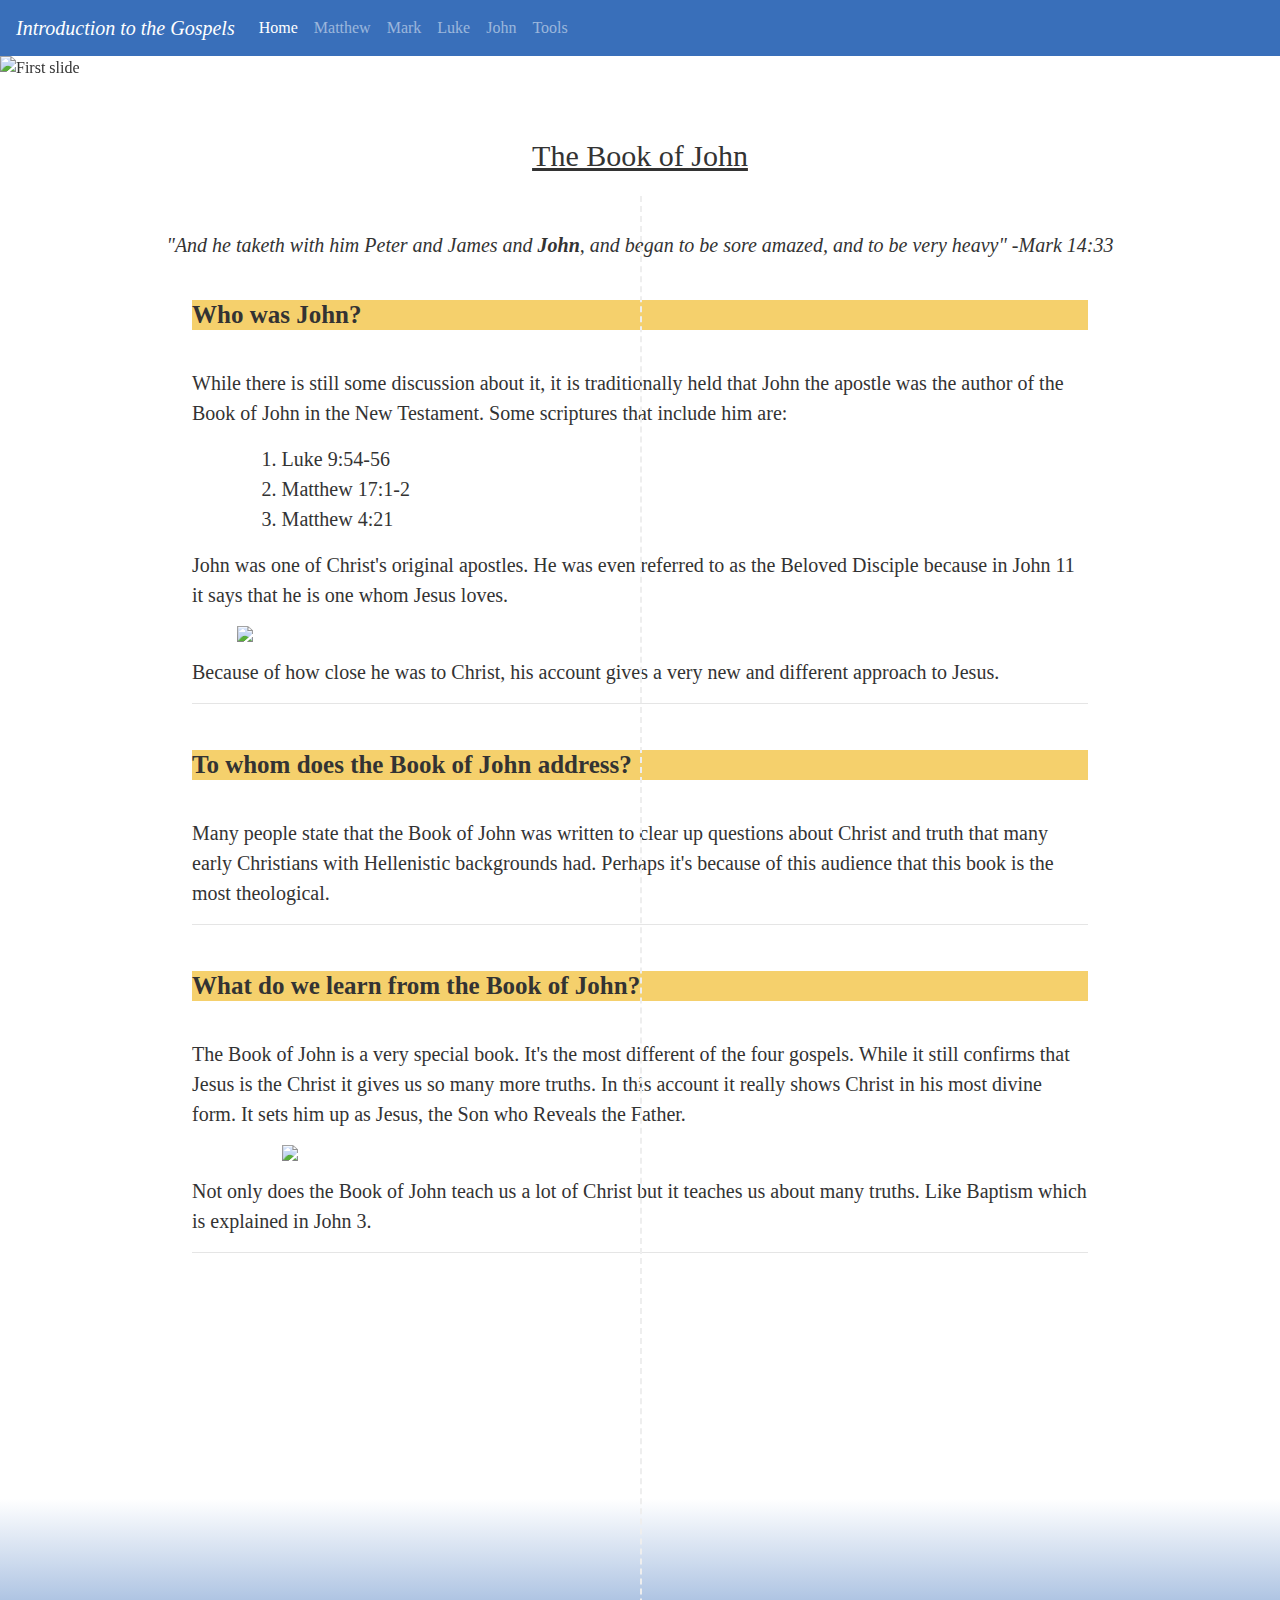
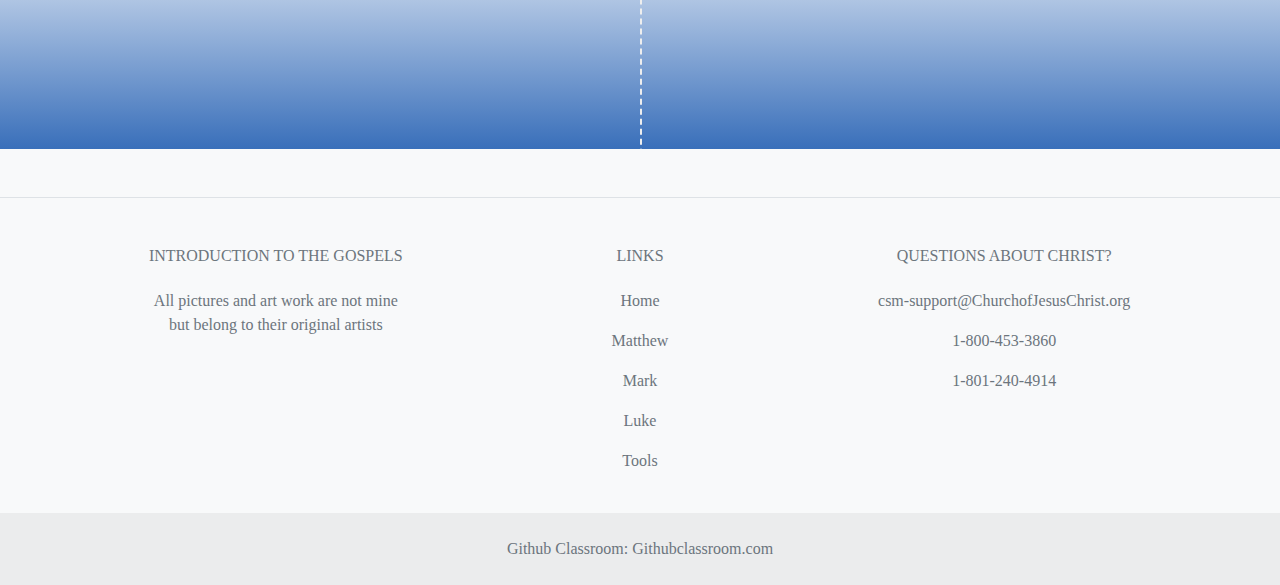
==== page-five.html @ 199db468 "Add files via upload" ====
<!DOCTYPE html>
<html lang="en" dir="ltr">
  <head>
    <meta charset="utf-8">
    <meta name="viewport" content="width=device-width, initial-scale=1">

    <!-- Bootstrap CSS -->
    <link href="https://cdn.jsdelivr.net/npm/bootstrap@5.1.1/dist/css/bootstrap.min.css" rel="stylesheet" integrity="sha384-F3w7mX95PdgyTmZZMECAngseQB83DfGTowi0iMjiWaeVhAn4FJkqJByhZMI3AhiU" crossorigin="anonymous">


    <meta charset="utf-8">
    <title>John</title>
    <link rel="stylesheet" href="https://maxcdn.bootstrapcdn.com/bootstrap/4.5.2/css/bootstrap.min.css">
    <script src="https://ajax.googleapis.com/ajax/libs/jquery/3.5.1/jquery.min.js"></script>
    <script src="https://cdnjs.cloudflare.com/ajax/libs/popper.js/1.16.0/umd/popper.min.js"></script>
    <script src="https://maxcdn.bootstrapcdn.com/bootstrap/4.5.2/js/bootstrap.min.js"></script>
    <link rel="stylesheet" href="creative.css">
  </head>
  <body>
    <nav class="navbar navbar-expand-lg navbar-dark" style="background-color: #396fba;">
      <a class="navbar-brand" href="#"><em>Introduction to the Gospels</em></a>
      <button class="navbar-toggler" type="button" data-toggle="collapse" data-target="#navbarNavAltMarkup" aria-controls="navbarNavAltMarkup" aria-expanded="false" aria-label="Toggle navigation">
        <span class="navbar-toggler-icon"></span>
      </button>
      <div class="collapse navbar-collapse" id="navbarNavAltMarkup">
        <div class="navbar-nav">
          <a class="nav-item nav-link active" href="index.html">Home <span class="sr-only">(current)</span></a>
          <a class="nav-item nav-link" href="page-two.html">Matthew</a>
          <a class="nav-item nav-link" href="page-three.html">Mark</a>
          <a class="nav-item nav-link" href="page-four.html">Luke</a>
          <a class="nav-item nav-link" href="page-five.html">John</a>
          <a class="nav-item nav-link" href="page-six.html">Tools</a>

        </div>
      </div>
    </nav>
    <div id="carouselExampleSlidesOnly" class="carousel slide" data-ride="carousel">
      <div class="carousel-inner">
        <div class="carousel-item active">
          <img class="d-block w-100" src="https://www.franciscanmedia.org/sites/default/files/styles/blog_image/public/2020-05/SOD-1227-SaintJohntheApostle-790x480.jpg?itok=zyyPnjhJ" width="200px" alt="First slide">
        </div>
        <div class="centered2"><u><em>THE GOSPEL ACCORDING TO ST JOHN</em></u></div>
      </div>
    </div>


      <main>
        <br>
        <br>
        <h1><u>The Book of John</u></h1>
        <br>
        <br>
        <p class="introduction">"And he taketh with him Peter and James and <strong>John</strong>, and began to be sore amazed, and to be very heavy"   -Mark 14:33</p>
        <br>
        <div class="content">
          <h2><strong>Who was John?</strong></h2>
          <br>
          <p>While there is still some discussion about it, it is traditionally held that John the apostle was the author of the Book of John in the New Testament. Some scriptures that include him are: </p>
          <ol class= "orderedlist1">
            <li>Luke 9:54-56</li>
            <li>Matthew 17:1-2</li>
            <li>Matthew 4:21</li>
          </ol>
          <p>John was one of Christ's original apostles. He was even referred to as the Beloved Disciple because in John 11 it says that he is one whom Jesus loves.</p>
          <div class="contentimages">
          <img src="https://assets.ldscdn.org/e7/41/e7410da3d084941f2fd4963117f32e6e166d6269/the_last_supper_carl_bloch.png" width= 90%>
          </div>
          <p>Because of how close he was to Christ, his account gives a very new and different approach to Jesus.</p>
          <hr>
          <br>
          <h2><strong>To whom does the Book of John address?</strong></h2>
          <br>
          <p>Many people state that the Book of John was written to clear up questions about Christ and truth that many early Christians with Hellenistic backgrounds had. Perhaps it's because of this audience that this book is the most theological.</p>
          <hr>
          <br>
          <h2><strong>What do we learn from the Book of John?</strong></h2>
          <br>
          <p>The Book of John is a very special book. It's the most different of the four gospels. While it still confirms that Jesus is the Christ it gives us so many more truths. In this account it really shows Christ in his most divine form. It sets him up as Jesus, the Son who Reveals the Father.</p>
          <div class="contentimages">
          <img src="https://assets.ldscdn.org/f1/d0/f1d04485f2d54084e777f6b744a1aa76a6ada62d/the_second_coming.jpeg" width= 80%>
          </div>
          <p>Not only does the Book of John teach us a lot of Christ but it teaches us about many truths. Like Baptism which is explained in John 3.</p>
          <hr>
          <br>
        </div>
      </main>
      <!-- Footer -->
    <footer class="text-center text-lg-start bg-light text-muted">
      <!-- Section: Social media -->
      <section
        class="d-flex justify-content-center justify-content-lg-between p-4 border-bottom"
      >
        <!-- Left -->

        <!-- Left -->

        <!-- Right -->
        <div>
          <a href="" class="me-4 text-reset">
            <i class="fab fa-facebook-f"></i>
          </a>
          <a href="" class="me-4 text-reset">
            <i class="fab fa-twitter"></i>
          </a>
          <a href="" class="me-4 text-reset">
            <i class="fab fa-google"></i>
          </a>
          <a href="" class="me-4 text-reset">
            <i class="fab fa-instagram"></i>
          </a>
          <a href="" class="me-4 text-reset">
            <i class="fab fa-linkedin"></i>
          </a>
          <a href="" class="me-4 text-reset">
            <i class="fab fa-github"></i>
          </a>
        </div>
        <!-- Right -->
        </section>
        <!-- Section: Social media -->

        <!-- Section: Links  -->
        <section class="">
          <div class="container text-center text-md-start mt-5">
            <!-- Grid row -->
            <div class="row mt-3">
              <!-- Grid column -->
              <div class="col-md-3 col-lg-4 col-xl-3 mx-auto mb-4">
                <!-- Content -->
                <h6 class="text-uppercase fw-bold mb-4">
                  <i class="fas fa-gem me-3"></i>Introduction to the Gospels
                </h6>
                <p>
                  All pictures and art work are not mine but belong to their original artists
                </p>
              </div>
              <!-- Grid column -->

              <!-- Grid column -->
              <div class="col-md-2 col-lg-2 col-xl-2 mx-auto mb-4">
                <!-- Links -->
                <h6 class="text-uppercase fw-bold mb-4">
                  Links
                </h6>
                <p>
                  <a href="index.html" class="text-reset">Home</a>
                </p>
                <p>
                  <a href="page-two.html" class="text-reset">Matthew</a>
                </p>
                <p>
                  <a href="page-three.html" class="text-reset">Mark</a>
                </p>
                <p>
                  <a href="page-four.html" class="text-reset">Luke</a>
                </p>
                <p>
                  <a href="page-six.html" class="text-reset">Tools</a>
                </p>


              </div>
              <!-- Grid column -->

              <!-- Grid column -->

              <!-- Grid column -->

              <!-- Grid column -->
              <div class="col-md-4 col-lg-3 col-xl-3 mx-auto mb-md-0 mb-4">
                <!-- Links -->
                <h6 class="text-uppercase fw-bold mb-4">
                  Questions about Christ?
                </h6>
                <p>
                  <i class="fas fa-envelope me-3"></i>
                  csm-support@ChurchofJesusChrist.org
                </p>
                <p><i class="fas fa-phone me-3"></i> 1-800-453-3860</p>
                <p><i class="fas fa-print me-3"></i> 1-801-240-4914</p>
              </div>
              <!-- Grid column -->
            </div>
            <!-- Grid row -->
          </div>
        </section>
        <!-- Section: Links  -->

        <!-- Copyright -->
        <div class="text-center p-4" style="background-color: rgba(0, 0, 0, 0.05);">
          Github Classroom:
          <a class="text-reset fw-bold" href="https://github.com/adamtrueblue/Creativeproject">Githubclassroom.com</a>
        </div>
        <!-- Copyright -->
      </footer>
      <!-- Footer -->
  </body>

  <script>
        (function() {
      // Variables
      var $curve = document.getElementById("curve");
      var last_known_scroll_position = 0;
      var defaultCurveValue = 350;
      var curveRate = 3;
      var ticking = false;
      var curveValue;

      // Handle the functionality
      function scrollEvent(scrollPos) {
        if (scrollPos >= 0 && scrollPos < defaultCurveValue) {
          curveValue = defaultCurveValue - parseFloat(scrollPos / curveRate);
          $curve.setAttribute(
            "d",
            "M 800 300 Q 400 " + curveValue + " 0 300 L 0 0 L 800 0 L 800 300 Z"
          );
        }
      }

      // Scroll Listener
      // https://developer.mozilla.org/en-US/docs/Web/Events/scroll
      window.addEventListener("scroll", function(e) {
        last_known_scroll_position = window.scrollY;

        if (!ticking) {
          window.requestAnimationFrame(function() {
            scrollEvent(last_known_scroll_position);
            ticking = false;
          });
        }

        ticking = true;
      });
    })();
  </script>
</html>
---- creative.css ----
*, *:after, *:before {
  margin: 0;
  padding: 0;
}

.svg-container {
  position: absolute;
  top: 0;
  right: 0;
  left: 0;
  z-index: -1;
}

svg {
  path {
    transition: .1s;
  }

  &:hover path {
    d: path("M 800 300 Q 400 250 0 300 L 0 0 L 800 0 L 800 300 Z");
  }
}


p {
  font-family: serif;
}
body {
  background: #fff;
  color: #333;
  font-family: serif;
  position: relative;
}


.navbar-nav {
  color: white;
}

.headingpic {
  position: relative;
  text-align: center;
  color: white;
  height: 100vh;
}

.centered {
  position: absolute;
  top: 50%;
  left: 50%;
  transform: translate(-50%, -50%);
  color: #D3D3D3;
  font-size: 4vw;
  font-family: Bodoni MT,Didot,Didot LT STD,Hoefler Text,Garamond,Times New Roman,serif;
}
.centered2 {
  position: absolute;
  top: 50%;
  left: 50%;
  transform: translate(-50%, -50%);
  color: #D3D3D3;
  font-size: 4vw;
  font-family: Bodoni MT,Didot,Didot LT STD,Hoefler Text,Garamond,Times New Roman,serif;
  text-align: center;
}

.introduction {
  font-style: italic;
  font-size: 20px;
  margin-left: 5%;
  margin-right: 5%;

}
h2 {
  font-size: 25px;
  background-color:#f5d06c;
  font-family: serif;
}
.h2intro {
  background-color: #396fba;
  font-size: 25px;
  color: white;
}
.bottom-left {
  position: absolute;
  text-align: center;
  color: white;
  bottom: 50%;
  font-size: 20px;
  left: 7%;
}

.bottom-left3 {
  position: absolute;
  text-align: center;
  color: white;
  bottom: 50%;
  font-size: 20px;
  left: 25%;
}

.bottom-left2 {
  position: absolute;
  text-align: center;
  color: white;
  bottom: 50%;
  font-size: 20px;
  left: 25%;
}
.pictures {
  margin-left: 0;
  margin-right: 0;
}

.orderedlist1 {
  margin-left: 10%;
}

.content {
  text-align: left;
  margin-left: 15%;
  margin-right: 15%;
  font-size: 20px;

}
.contentimages {
  display: flex;
  justify-content: center;
  margin-top: 15px;
  margin-bottom: 15px;
}


main {
  background: linear-gradient(to bottom, #ffffff 85%, #396fba 100%);
  padding: 0 0 50vh;
  position: relative;
  text-align: center;
  overflow: hidden;

  &::after {
    border-right: 2px dashed #eee;
    content: '';
    position: absolute;
    top: calc(10vh + 1.618em);
    bottom: 0;
    left: 50%;
    width: 2px;
    height: 100%;
  }
}


h1 {
  text-align: center;
  margin-top: 10px;
  margin-left: 5%;
  margin-right: 5%;
  border-bottom: 1px;
  font-size: 30px;
}
.gal {
  font-size: 25px;
  font-family: 'Apple Chancery';
}
.homemenu{
  text-align: center;
}
.paragraph1 {
  background-color: #A9A9A9;
}
.custreviews {
  background-color: #D3D3D3;
  border-style: solid;
    border-width: 2px;
    border-left-width: 2px;
    border-right-width: 2px;
    border-color: black;
    text-align: center;
}

.num1 {
  display: flex;
  justify-content: flex-start;
  background-color: #A9A9A9;

}

.num2 {
  display: flex;
  justify-content: center;
  background-color: #A9A9A9;
}

.num3 {
  display: flex;
  justify-content: flex-end;
  background-color: #A9A9A9;
}

.aboutme {
  text-align: center;
  font-size: 30px;
}
.endTable {
  text-align: center;
}
.carousel2 {

}
.carousel {
  width: 100%;
  height: auto;
  max-height: 90vh;
  display: flex;
  justify-content: flex-end;
  justify-content: space-around;;
}

.intro {
  text-align: center;
  margin-left: 20%;
  margin-right: 20%;
  font-size: 30px;
  margin-top: 10px;
}

.pictures {
  display flex;
  margin-top: 10px;
}

.carousel-inner{
  width:100%;
  max-height: 500px;
}
#dictContent {
  font-size: 20px;
  margin-left: 10%;
  margin-right: 10%;
  text-align: left;

}
#dictContent2 {
  font-size: 20px;
  margin-left: 10%;
  margin-right: 10%;
  text-align: left;
  background-color: #e3af3e;
}
label{
  font-size: 20px;
}

input {
    padding: 0;
    margin-bottom: 10px;
    width: 70%;
    font-size: 25px;
    text-decoration: none;
    border: solid;

    text-align: center;
}
h4{
  font-size: 24px;
}
#lookingFor {
    padding: 0;
    margin-bottom: 10px;
    width: 70%;
    font-size: 20px;
    text-decoration: none;
    border: solid;
    background-color: #f5d06c;
    text-align: center;
}
#dictList {
    margin-left:5%;
}

.nav-link {
  color: white;
}


.menu {
  display: flex;
  justify-content: flex-end;
  justify-content: space-around;
  text-align: right;
  color: white;
}
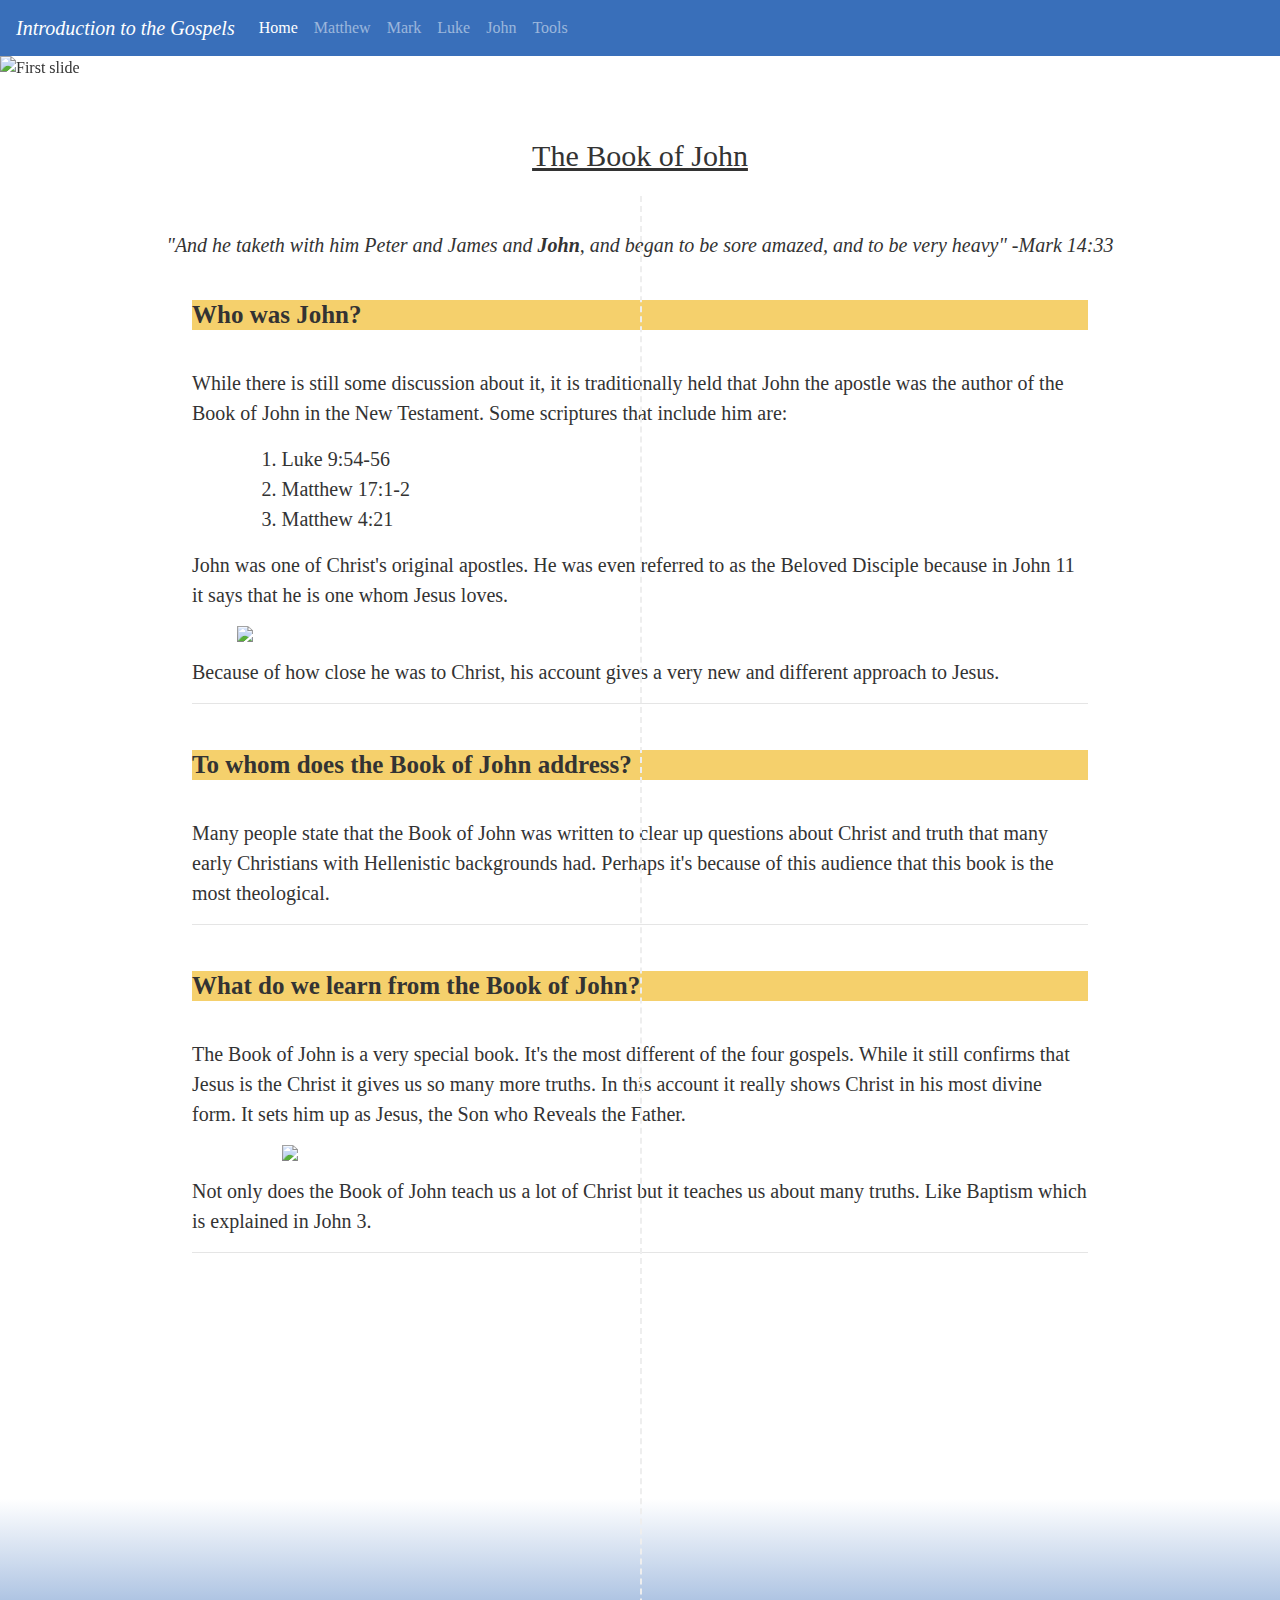
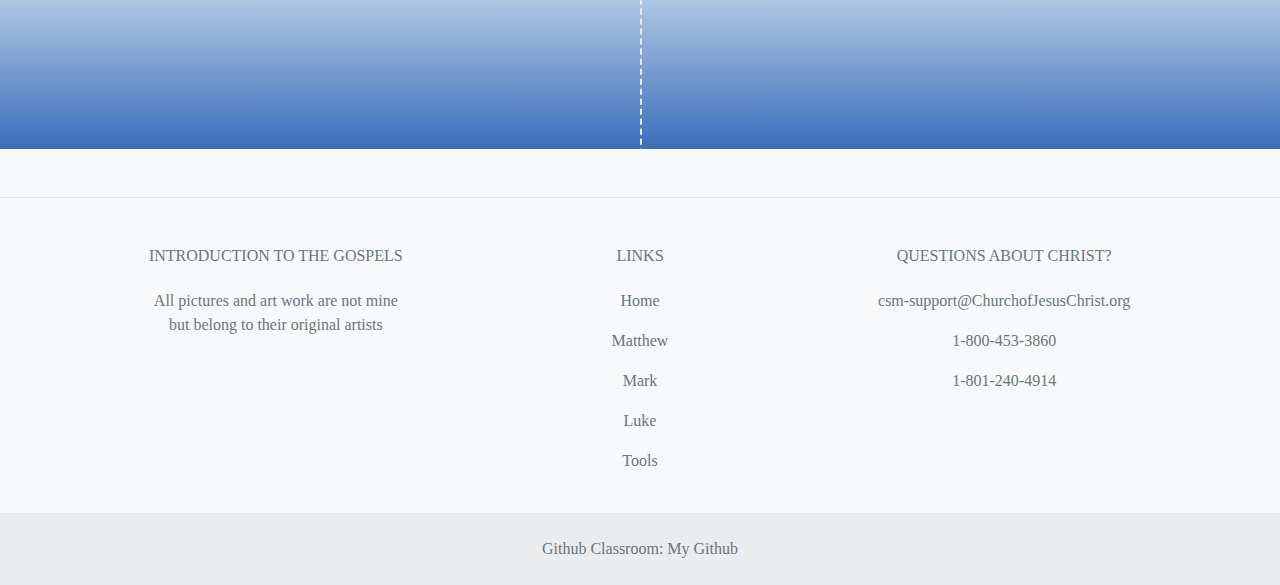
==== commit 09588905: "Add files via upload" ====
--- a/page-five.html
+++ b/page-five.html
@@ -189,7 +189,7 @@
         <!-- Copyright -->
         <div class="text-center p-4" style="background-color: rgba(0, 0, 0, 0.05);">
           Github Classroom:
-          <a class="text-reset fw-bold" href="https://github.com/adamtrueblue/Creativeproject">Githubclassroom.com</a>
+          <a class="text-reset fw-bold" href="https://github.com/adamtrueblue/cp2">My Github</a>
         </div>
         <!-- Copyright -->
       </footer>
